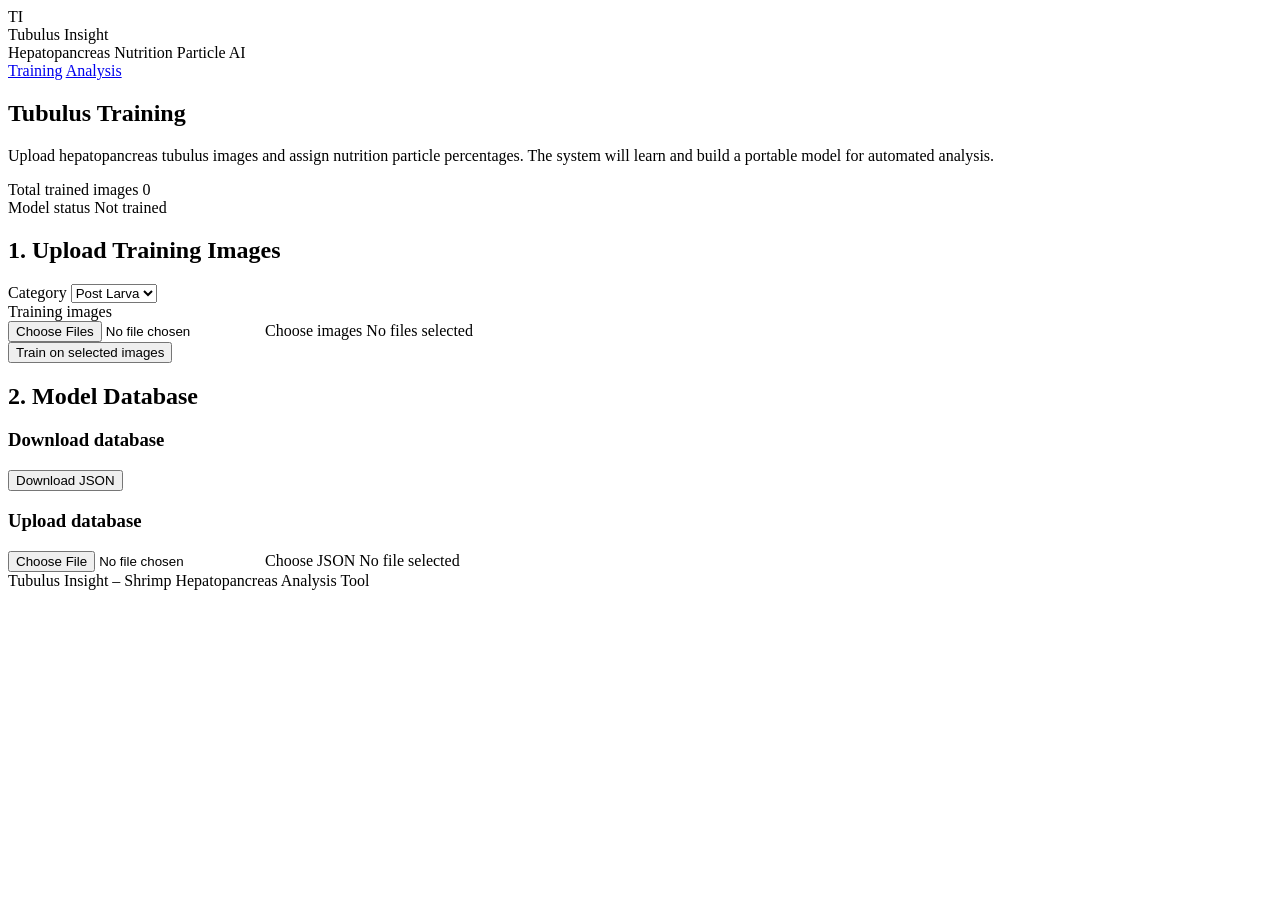
==== index.html @ f57f67b3 "Create index.html" ====
<!DOCTYPE html>
<html lang="en">
<head>
  <meta charset="UTF-8" />
  <title>Tubulus Insight – Training</title>
  <meta name="viewport" content="width=device-width, initial-scale=1" />
  <link rel="stylesheet" href="style.css" />
</head>

<body data-page="training">

<header class="cp-header">
  <div class="cp-header-inner">
    <div class="cp-brand">
      <div class="cp-logo-circle">TI</div>
      <div class="cp-brand-text">
        <div class="cp-brand-name">Tubulus Insight</div>
        <div class="cp-brand-subtitle">Hepatopancreas Nutrition Particle AI</div>
      </div>
    </div>

    <nav class="cp-nav">
      <a href="index.html" class="cp-nav-link cp-nav-link-active">Training</a>
      <a href="analysis.html" class="cp-nav-link">Analysis</a>
    </nav>
  </div>
</header>

<main class="cp-main">

  <!-- HERO -->
  <section class="cp-hero">
    <div class="cp-hero-text">
      <h1 class="cp-hero-title">Tubulus Training</h1>
      <p class="cp-hero-description">
        Upload hepatopancreas tubulus images and assign nutrition particle percentages.
        The system will learn and build a portable model for automated analysis.
      </p>
    </div>

    <div class="cp-hero-stats">
      <div class="cp-stat-card">
        <span class="cp-stat-label">Total trained images</span>
        <span class="cp-stat-value" id="totalTrainedImages">0</span>
      </div>

      <div class="cp-stat-card">
        <span class="cp-stat-label">Model status</span>
        <span class="cp-stat-pill" id="modelStatus">Not trained</span>
      </div>
    </div>
  </section>

  <!-- TRAIN -->
  <section class="cp-section">
    <h2 class="cp-section-title">1. Upload Training Images</h2>

    <div class="cp-card">

      <div class="cp-field-group">
        <label class="cp-field-label">Category</label>
        <select id="categorySelect" class="cp-select">
          <option value="post_larva">Post Larva</option>
          <option value="juvenile">Juvenile</option>
          <option value="shrimp">Shrimp</option>
        </select>
      </div>

      <div class="cp-field-group">
        <label class="cp-field-label">Training images</label>

        <div class="cp-file-row">
          <input
            type="file"
            id="trainImagesInput"
            accept="image/*"
            multiple
            class="cp-file-input"
          />
          <label for="trainImagesInput" class="cp-btn cp-btn-outline">
            Choose images
          </label>
          <span class="cp-file-label" id="trainImagesLabel">
            No files selected
          </span>
        </div>
      </div>

      <button id="trainButton" class="cp-btn cp-btn-primary">
        Train on selected images
      </button>

      <div id="loading" class="cp-helper-text" style="display:none;">
        Processing images...
      </div>

      <div id="trainingLog" class="cp-log"></div>

    </div>
  </section>

  <!-- STORAGE -->
  <section class="cp-section">
    <h2 class="cp-section-title">2. Model Database</h2>

    <div class="cp-grid-2">

      <div class="cp-card">
        <h3 class="cp-card-title">Download database</h3>
        <button id="downloadDbButton" class="cp-btn cp-btn-gold">
          Download JSON
        </button>
      </div>

      <div class="cp-card">
        <h3 class="cp-card-title">Upload database</h3>

        <div class="cp-file-row">
          <input
            type="file"
            id="uploadDbInput"
            accept="application/json"
            class="cp-file-input"
          />
          <label for="uploadDbInput" class="cp-btn cp-btn-outline">
            Choose JSON
          </label>
          <span class="cp-file-label" id="uploadDbLabel">
            No file selected
          </span>
        </div>
      </div>

    </div>
  </section>

</main>

<footer class="cp-footer">
  Tubulus Insight – Shrimp Hepatopancreas Analysis Tool
</footer>

<script type="module" src="app.js"></script>
</body>
</html>
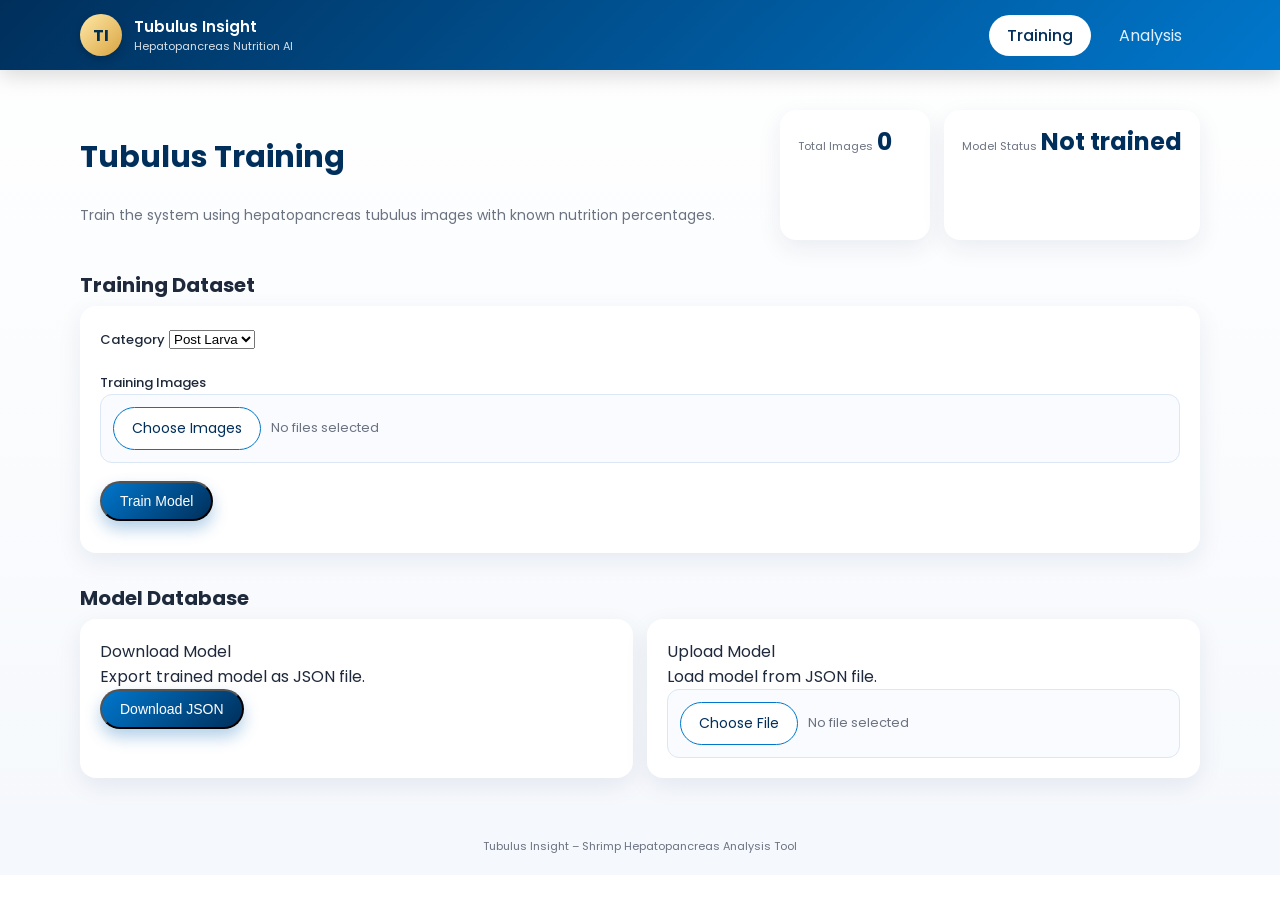
==== commit 3099e2fd: "Update index.html" ====
--- a/index.html
+++ b/index.html
@@ -9,13 +9,14 @@
 
 <body data-page="training">
 
+<!-- HEADER -->
 <header class="cp-header">
   <div class="cp-header-inner">
     <div class="cp-brand">
       <div class="cp-logo-circle">TI</div>
-      <div class="cp-brand-text">
+      <div>
         <div class="cp-brand-name">Tubulus Insight</div>
-        <div class="cp-brand-subtitle">Hepatopancreas Nutrition Particle AI</div>
+        <div class="cp-brand-subtitle">Hepatopancreas Nutrition AI</div>
       </div>
     </div>
 
@@ -26,74 +27,72 @@
   </div>
 </header>
 
+<!-- MAIN -->
 <main class="cp-main">
 
   <!-- HERO -->
   <section class="cp-hero">
-    <div class="cp-hero-text">
+    <div>
       <h1 class="cp-hero-title">Tubulus Training</h1>
       <p class="cp-hero-description">
-        Upload hepatopancreas tubulus images and assign nutrition particle percentages.
-        The system will learn and build a portable model for automated analysis.
+        Train the system using hepatopancreas tubulus images with known nutrition percentages.
       </p>
     </div>
 
     <div class="cp-hero-stats">
       <div class="cp-stat-card">
-        <span class="cp-stat-label">Total trained images</span>
+        <span class="cp-stat-label">Total Images</span>
         <span class="cp-stat-value" id="totalTrainedImages">0</span>
       </div>
 
       <div class="cp-stat-card">
-        <span class="cp-stat-label">Model status</span>
-        <span class="cp-stat-pill" id="modelStatus">Not trained</span>
+        <span class="cp-stat-label">Model Status</span>
+        <span class="cp-stat-value" id="modelStatus">Not trained</span>
       </div>
     </div>
   </section>
 
   <!-- TRAIN -->
   <section class="cp-section">
-    <h2 class="cp-section-title">1. Upload Training Images</h2>
+    <h2 class="cp-section-title">Training Dataset</h2>
 
     <div class="cp-card">
 
+      <!-- CATEGORY -->
       <div class="cp-field-group">
         <label class="cp-field-label">Category</label>
-        <select id="categorySelect" class="cp-select">
+        <select id="categorySelect">
           <option value="post_larva">Post Larva</option>
           <option value="juvenile">Juvenile</option>
           <option value="shrimp">Shrimp</option>
         </select>
       </div>
 
+      <!-- FILE INPUT -->
       <div class="cp-field-group">
-        <label class="cp-field-label">Training images</label>
+        <label class="cp-field-label">Training Images</label>
 
         <div class="cp-file-row">
-          <input
-            type="file"
-            id="trainImagesInput"
-            accept="image/*"
-            multiple
-            class="cp-file-input"
-          />
-          <label for="trainImagesInput" class="cp-btn cp-btn-outline">
-            Choose images
-          </label>
-          <span class="cp-file-label" id="trainImagesLabel">
-            No files selected
-          </span>
+          <input type="file" id="trainImagesInput" multiple accept="image/*" class="cp-file-input">
+          <label for="trainImagesInput" class="cp-btn cp-btn-outline">Choose Images</label>
+          <span id="trainImagesLabel" class="cp-file-label">No files selected</span>
         </div>
       </div>
 
+      <!-- PREVIEW -->
+      <div id="previewContainer" class="cp-grid-2"></div>
+
+      <!-- BUTTON -->
       <button id="trainButton" class="cp-btn cp-btn-primary">
-        Train on selected images
+        Train Model
       </button>
 
+      <!-- LOADING -->
       <div id="loading" class="cp-helper-text" style="display:none;">
-        Processing images...
+        ⏳ Processing images...
       </div>
 
+      <!-- LOG -->
       <div id="trainingLog" class="cp-log"></div>
 
     </div>
@@ -101,33 +100,32 @@
 
   <!-- STORAGE -->
   <section class="cp-section">
-    <h2 class="cp-section-title">2. Model Database</h2>
+    <h2 class="cp-section-title">Model Database</h2>
 
     <div class="cp-grid-2">
 
+      <!-- DOWNLOAD -->
       <div class="cp-card">
-        <h3 class="cp-card-title">Download database</h3>
-        <button id="downloadDbButton" class="cp-btn cp-btn-gold">
+        <div class="cp-card-title">Download Model</div>
+        <div class="cp-card-text">
+          Export trained model as JSON file.
+        </div>
+        <button id="downloadDbButton" class="cp-btn cp-btn-primary">
           Download JSON
         </button>
       </div>
 
+      <!-- UPLOAD -->
       <div class="cp-card">
-        <h3 class="cp-card-title">Upload database</h3>
+        <div class="cp-card-title">Upload Model</div>
+        <div class="cp-card-text">
+          Load model from JSON file.
+        </div>
 
         <div class="cp-file-row">
-          <input
-            type="file"
-            id="uploadDbInput"
-            accept="application/json"
-            class="cp-file-input"
-          />
-          <label for="uploadDbInput" class="cp-btn cp-btn-outline">
-            Choose JSON
-          </label>
-          <span class="cp-file-label" id="uploadDbLabel">
-            No file selected
-          </span>
+          <input type="file" id="uploadDbInput" accept=".json" class="cp-file-input">
+          <label for="uploadDbInput" class="cp-btn cp-btn-outline">Choose File</label>
+          <span id="uploadDbLabel" class="cp-file-label">No file selected</span>
         </div>
       </div>
 
@@ -136,10 +134,13 @@
 
 </main>
 
+<!-- FOOTER -->
 <footer class="cp-footer">
   Tubulus Insight – Shrimp Hepatopancreas Analysis Tool
 </footer>
 
+<!-- SCRIPT -->
 <script type="module" src="app.js"></script>
+
 </body>
 </html>
--- a/style.css
+++ b/style.css
@@ -0,0 +1,297 @@
+/* ===== FONT ===== */
+@import url("https://fonts.googleapis.com/css2?family=Poppins:wght@300;400;500;600;700&display=swap");
+
+/* ===== VARIABLES ===== */
+:root {
+  --cp-blue-dark: #002f5b;
+  --cp-blue: #0077cc;
+  --cp-blue-light: #eaf4ff;
+
+  --cp-gold: #d9a441;
+
+  --cp-bg: #f5f8fc;
+  --cp-card: #ffffff;
+
+  --cp-text-main: #1e293b;
+  --cp-text-muted: #6b7280;
+
+  --radius-lg: 16px;
+  --radius-md: 12px;
+
+  --shadow-soft: 0 8px 24px rgba(0, 40, 90, 0.08);
+  --shadow-hover: 0 14px 32px rgba(0, 40, 90, 0.15);
+}
+
+/* ===== GLOBAL ===== */
+* {
+  box-sizing: border-box;
+}
+
+body {
+  margin: 0;
+  font-family: "Poppins", sans-serif;
+  background: linear-gradient(180deg, #ffffff 0%, var(--cp-bg) 100%);
+  color: var(--cp-text-main);
+}
+
+/* ===== HEADER ===== */
+.cp-header {
+  background: linear-gradient(135deg, var(--cp-blue-dark), var(--cp-blue));
+  color: white;
+  position: sticky;
+  top: 0;
+  z-index: 50;
+  box-shadow: 0 6px 20px rgba(0,0,0,0.15);
+}
+
+.cp-header-inner {
+  max-width: 1160px;
+  margin: auto;
+  padding: 14px 20px;
+  display: flex;
+  justify-content: space-between;
+  align-items: center;
+}
+
+.cp-brand {
+  display: flex;
+  align-items: center;
+  gap: 12px;
+}
+
+.cp-logo-circle {
+  width: 42px;
+  height: 42px;
+  border-radius: 50%;
+  background: linear-gradient(135deg, #ffe9a8, var(--cp-gold));
+  display: flex;
+  align-items: center;
+  justify-content: center;
+  font-weight: 700;
+  color: #00324f;
+  box-shadow: 0 4px 10px rgba(0,0,0,0.2);
+}
+
+.cp-brand-name {
+  font-weight: 600;
+  font-size: 15px;
+}
+
+.cp-brand-subtitle {
+  font-size: 11px;
+  opacity: 0.85;
+}
+
+/* ===== NAV ===== */
+.cp-nav {
+  display: flex;
+  gap: 10px;
+}
+
+.cp-nav-link {
+  padding: 8px 18px;
+  border-radius: 999px;
+  text-decoration: none;
+  color: #e0f0ff;
+  transition: all 0.2s;
+}
+
+.cp-nav-link:hover {
+  background: rgba(255,255,255,0.15);
+}
+
+.cp-nav-link-active {
+  background: white;
+  color: var(--cp-blue-dark);
+  font-weight: 500;
+}
+
+/* ===== MAIN ===== */
+.cp-main {
+  max-width: 1160px;
+  margin: 40px auto;
+  padding: 0 20px;
+}
+
+/* ===== HERO ===== */
+.cp-hero {
+  display: flex;
+  justify-content: space-between;
+  flex-wrap: wrap;
+  gap: 20px;
+  margin-bottom: 30px;
+}
+
+.cp-hero-title {
+  font-size: 30px;
+  font-weight: 700;
+  color: var(--cp-blue-dark);
+}
+
+.cp-hero-description {
+  font-size: 14px;
+  color: var(--cp-text-muted);
+}
+
+/* ===== STATS ===== */
+.cp-hero-stats {
+  display: flex;
+  gap: 14px;
+}
+
+.cp-stat-card {
+  background: var(--cp-card);
+  padding: 14px 18px;
+  border-radius: var(--radius-lg);
+  box-shadow: var(--shadow-soft);
+  min-width: 150px;
+  transition: 0.2s;
+}
+
+.cp-stat-card:hover {
+  transform: translateY(-3px);
+  box-shadow: var(--shadow-hover);
+}
+
+.cp-stat-label {
+  font-size: 11px;
+  color: var(--cp-text-muted);
+}
+
+.cp-stat-value {
+  font-size: 24px;
+  font-weight: 700;
+  color: var(--cp-blue-dark);
+}
+
+/* ===== SECTION ===== */
+.cp-section {
+  margin-top: 30px;
+}
+
+.cp-section-title {
+  font-size: 20px;
+  margin-bottom: 6px;
+}
+
+.cp-section-description {
+  font-size: 14px;
+  color: var(--cp-text-muted);
+}
+
+/* ===== CARD ===== */
+.cp-card {
+  background: var(--cp-card);
+  border-radius: var(--radius-lg);
+  padding: 20px;
+  box-shadow: var(--shadow-soft);
+  transition: 0.2s;
+}
+
+.cp-card:hover {
+  box-shadow: var(--shadow-hover);
+}
+
+/* ===== FIELD ===== */
+.cp-field-group {
+  margin-bottom: 18px;
+}
+
+.cp-field-label {
+  font-size: 13px;
+  font-weight: 500;
+  margin-bottom: 6px;
+}
+
+/* ===== FILE INPUT ===== */
+.cp-file-row {
+  display: flex;
+  align-items: center;
+  gap: 10px;
+  flex-wrap: wrap;
+
+  background: #f9fbff;
+  border: 1px solid #dbe7f5;
+  border-radius: var(--radius-md);
+  padding: 12px;
+}
+
+.cp-file-label {
+  font-size: 13px;
+  color: var(--cp-text-muted);
+  flex: 1;
+}
+
+.cp-file-input {
+  display: none;
+}
+
+/* ===== BUTTON ===== */
+.cp-btn {
+  border-radius: 999px;
+  padding: 10px 18px;
+  font-size: 14px;
+  cursor: pointer;
+  transition: all 0.2s ease;
+}
+
+.cp-btn-primary {
+  background: linear-gradient(135deg, var(--cp-blue), var(--cp-blue-dark));
+  color: white;
+  box-shadow: 0 8px 16px rgba(0, 100, 180, 0.3);
+}
+
+.cp-btn-primary:hover {
+  transform: translateY(-2px);
+}
+
+.cp-btn-outline {
+  border: 1px solid var(--cp-blue);
+  color: var(--cp-blue-dark);
+  background: white;
+}
+
+.cp-btn-outline:hover {
+  background: var(--cp-blue-light);
+}
+
+/* ===== LOG ===== */
+.cp-log {
+  margin-top: 12px;
+  font-size: 12px;
+  max-height: 160px;
+  overflow-y: auto;
+}
+
+/* ===== IMAGE PREVIEW ===== */
+#previewContainer img {
+  width: 100%;
+  border-radius: 12px;
+  transition: 0.2s;
+}
+
+#previewContainer img:hover {
+  transform: scale(1.02);
+}
+
+/* ===== GRID ===== */
+.cp-grid-2 {
+  display: grid;
+  grid-template-columns: 1fr 1fr;
+  gap: 14px;
+}
+
+@media (max-width: 800px) {
+  .cp-grid-2 {
+    grid-template-columns: 1fr;
+  }
+}
+
+/* ===== FOOTER ===== */
+.cp-footer {
+  text-align: center;
+  font-size: 11px;
+  margin-top: 40px;
+  padding: 20px;
+  color: var(--cp-text-muted);
+}
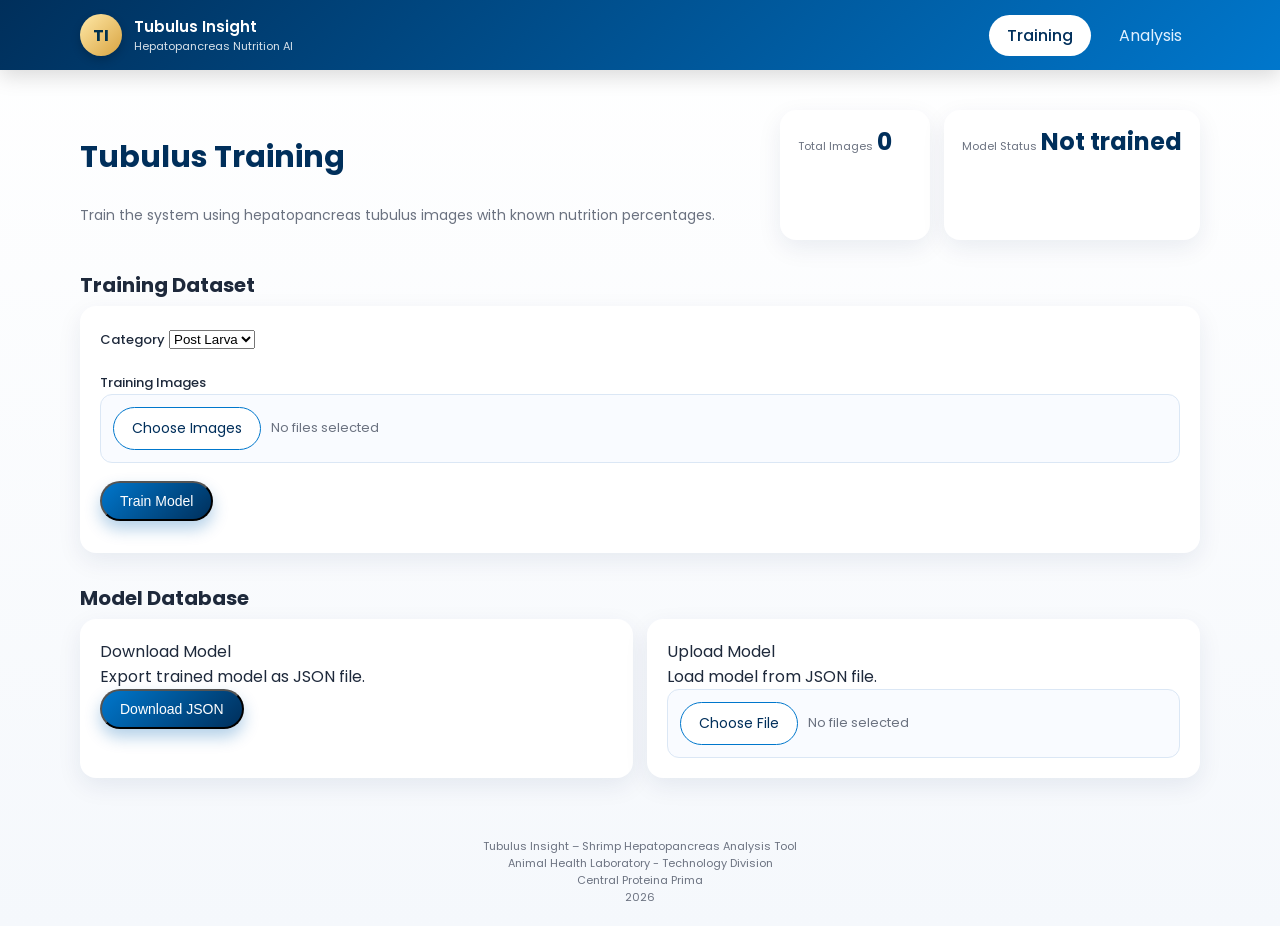
==== commit b1b4fe04: "Update index.html" ====
--- a/index.html
+++ b/index.html
@@ -134,9 +134,21 @@
 
 </main>
 
-<!-- FOOTER -->
 <footer class="cp-footer">
-  Tubulus Insight – Shrimp Hepatopancreas Analysis Tool
+  <div class="cp-footer-content">
+    <div class="cp-footer-title">
+      Tubulus Insight – Shrimp Hepatopancreas Analysis Tool
+    </div>
+    <div class="cp-footer-sub">
+      Animal Health Laboratory - Technology Division
+    </div>
+    <div class="cp-footer-sub">
+      Central Proteina Prima
+    </div>
+    <div class="cp-footer-year">
+      2026
+    </div>
+  </div>
 </footer>
 
 <!-- SCRIPT -->
